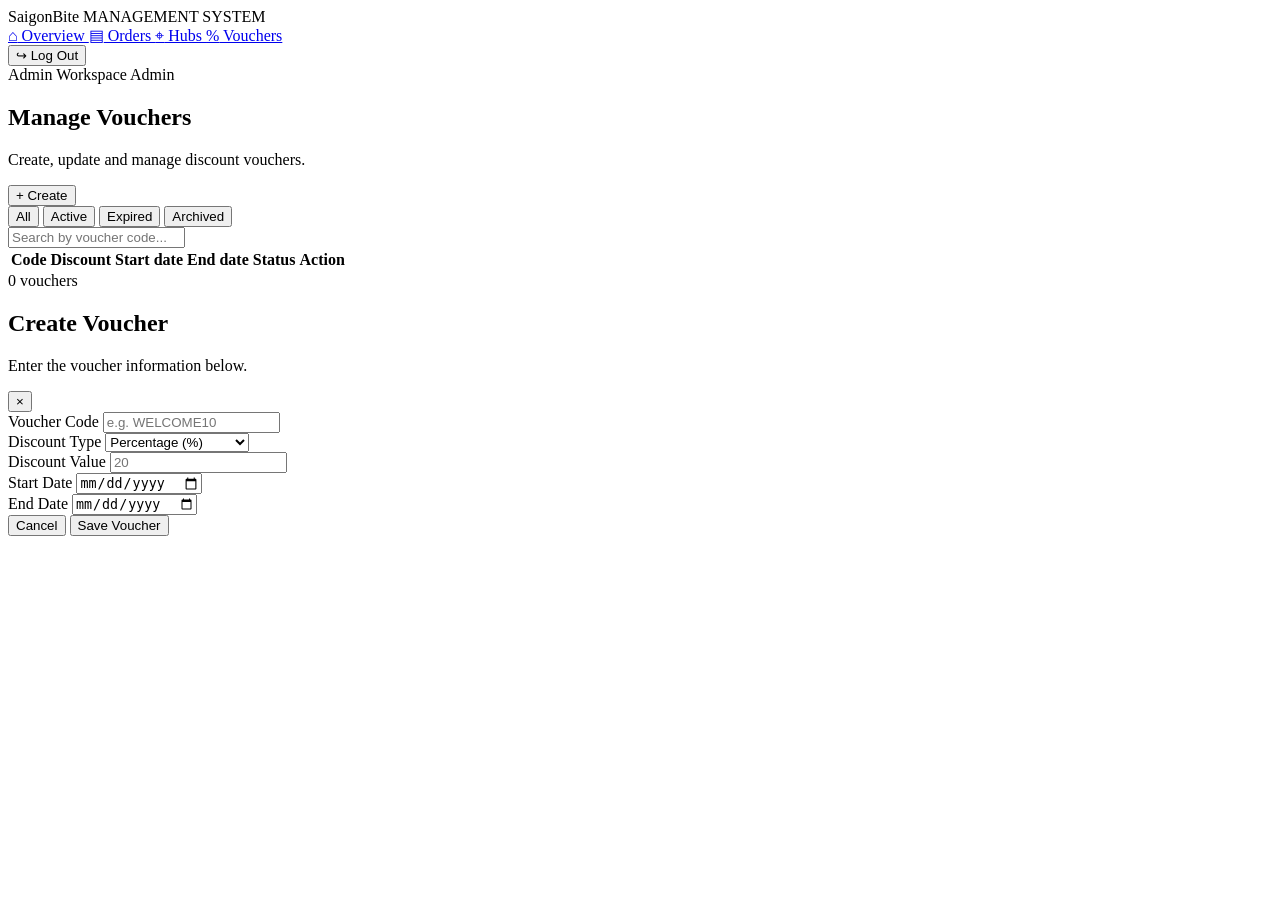
==== frontend/admin/index.html @ 9a9f92aa "add UI admin + manager" ====
<!DOCTYPE html>
<html lang="en">

<head>
    <meta charset="UTF-8">
    <meta name="viewport" content="width=device-width, initial-scale=1.0">
    <title>SaigonBite | Admin</title>

    <link rel="preconnect" href="https://fonts.googleapis.com">
    <link rel="preconnect" href="https://fonts.gstatic.com" crossorigin>
    <link href="https://fonts.googleapis.com/css2?family=Inter:wght@400;500;600;700&family=Patrick+Hand&display=swap"
        rel="stylesheet">

    <link rel="stylesheet" href="/admin/style.css">
</head>

<body>
    <div class="admin-layout">

        <!-- Sidebar -->
        <aside class="sidebar">
            <div class="brand">
                <span class="brand-name">SaigonBite</span>
                <span class="brand-subtitle">MANAGEMENT SYSTEM</span>
            </div>

            <div class="sidebar-divider"></div>

            <nav class="navigation">
                <a href="#" class="nav-item">
                    <span class="nav-icon">⌂</span>
                    Overview
                </a>

                <a href="#" class="nav-item">
                    <span class="nav-icon">▤</span>
                    Orders
                </a>

                <a href="#" class="nav-item">
                    <span class="nav-icon">⌖</span>
                    Hubs
                </a>

                <a href="#" class="nav-item active" data-page="vouchers">
                    <span class="nav-icon">%</span>
                    Vouchers
                </a>
            </nav>

            <button class="logout-button" id="logoutButton">
                ↪ Log Out
            </button>
        </aside>

        <!-- Main area -->
        <main class="main-area">

            <header class="topbar">
                <span class="topbar-title">Admin Workspace</span>
                <span class="admin-label">Admin</span>
            </header>

            <!-- UC05: Manage Vouchers -->
            <section class="page-section" id="vouchersPage">

                <div class="page-heading">
                    <div>
                        <h1>Manage Vouchers</h1>
                        <p>Create, update and manage discount vouchers.</p>
                    </div>

                    <button class="primary-button" id="createVoucherButton">
                        + Create
                    </button>
                </div>

                <!-- Voucher filters -->
                <div class="voucher-toolbar">
                    <div class="filter-tabs" id="voucherFilters">
                        <button class="filter-tab active" data-filter="ALL">All</button>
                        <button class="filter-tab" data-filter="ACTIVE">Active</button>
                        <button class="filter-tab" data-filter="EXPIRED">Expired</button>
                        <button class="filter-tab" data-filter="ARCHIVED">Archived</button>
                    </div>

                    <input type="search" id="voucherSearch" class="search-input"
                        placeholder="Search by voucher code...">
                </div>

                <!-- Voucher table -->
                <div class="table-card">
                    <div class="table-responsive">
                        <table class="data-table">
                            <thead>
                                <tr>
                                    <th>Code</th>
                                    <th>Discount</th>
                                    <th>Start date</th>
                                    <th>End date</th>
                                    <th>Status</th>
                                    <th>Action</th>
                                </tr>
                            </thead>

                            <tbody id="voucherTableBody">
                                <!-- Rendered by app.js -->
                            </tbody>
                        </table>
                    </div>

                    <div class="table-footer">
                        <span id="voucherCount">0 vouchers</span>
                    </div>
                </div>
            </section>
        </main>
    </div>

    <!-- Create / Edit Voucher Modal -->
    <div class="modal-overlay hidden" id="voucherModal">
        <div class="modal-card">
            <div class="modal-header">
                <div>
                    <h2 id="modalTitle">Create Voucher</h2>
                    <p>Enter the voucher information below.</p>
                </div>

                <button class="modal-close" id="closeVoucherModal" aria-label="Close">
                    &times;
                </button>
            </div>

            <form id="voucherForm">
                <input type="hidden" id="voucherId">

                <div class="form-field">
                    <label for="voucherCode">Voucher Code</label>
                    <input type="text" id="voucherCode" placeholder="e.g. WELCOME10" required>
                </div>

                <div class="form-row">
                    <div class="form-field">
                        <label for="discountType">Discount Type</label>
                        <select id="discountType" required>
                            <option value="PERCENT">Percentage (%)</option>
                            <option value="FIXED">Fixed amount (VND)</option>
                        </select>
                    </div>

                    <div class="form-field">
                        <label for="discountValue">Discount Value</label>
                        <input type="number" id="discountValue" min="1" placeholder="20" required>
                    </div>
                </div>

                <div class="form-row">
                    <div class="form-field">
                        <label for="voucherStartDate">Start Date</label>
                        <input type="date" id="voucherStartDate" required>
                    </div>

                    <div class="form-field">
                        <label for="voucherEndDate">End Date</label>
                        <input type="date" id="voucherEndDate" required>
                    </div>
                </div>

                <div class="modal-actions">
                    <button type="button" class="secondary-button" id="cancelVoucherButton">
                        Cancel
                    </button>

                    <button type="submit" class="primary-button" id="saveVoucherButton">
                        Save Voucher
                    </button>
                </div>
            </form>
        </div>
    </div>

    <script src="/admin/app.js"></script>
</body>

</html>
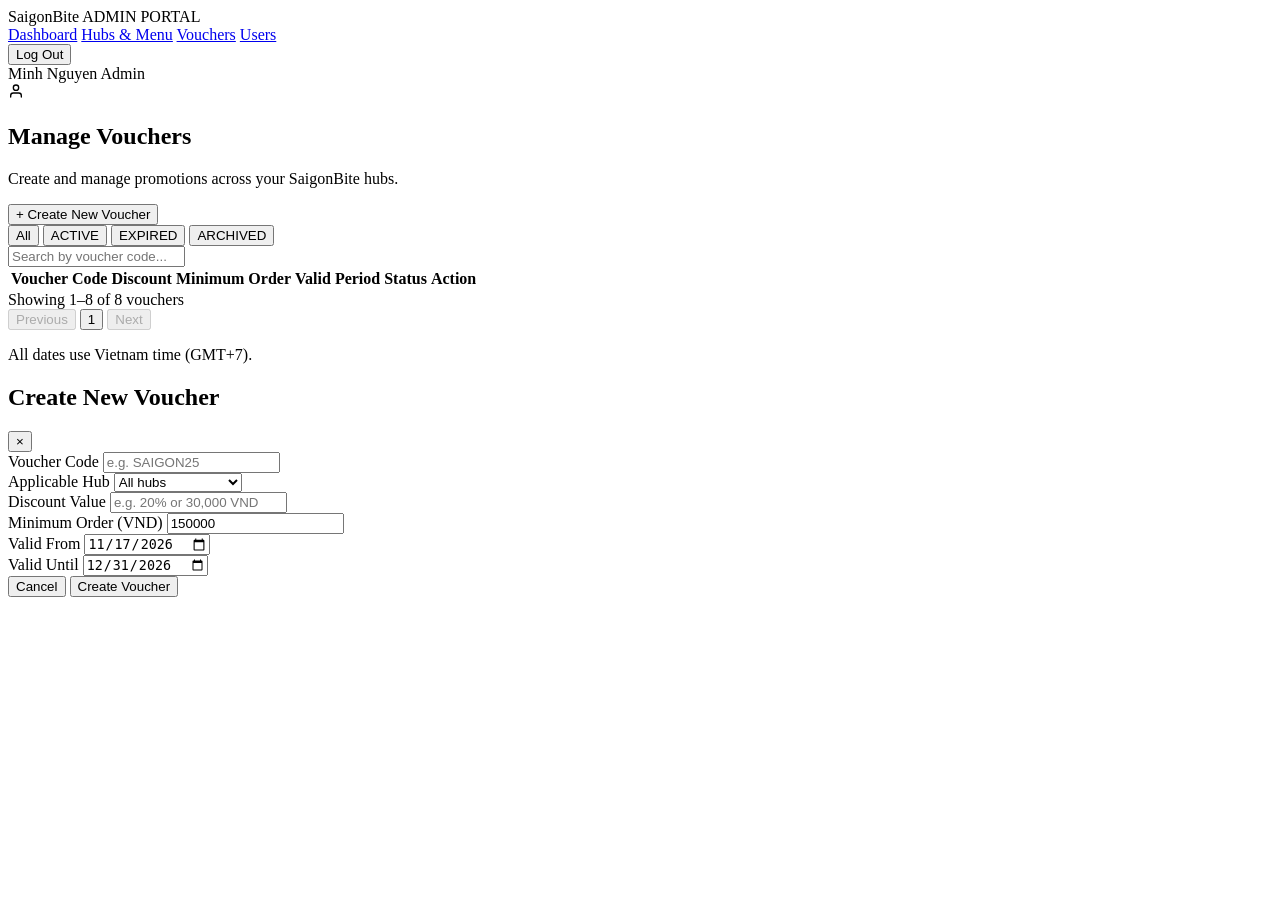
==== commit 551ef2bf: "upd UI aadmin + manager" ====
--- a/frontend/admin/index.html
+++ b/frontend/admin/index.html
@@ -4,176 +4,148 @@
 <head>
     <meta charset="UTF-8">
     <meta name="viewport" content="width=device-width, initial-scale=1.0">
-    <title>SaigonBite | Admin</title>
-
+    <title>SaigonBite | Manage Vouchers</title>
     <link rel="preconnect" href="https://fonts.googleapis.com">
     <link rel="preconnect" href="https://fonts.gstatic.com" crossorigin>
-    <link href="https://fonts.googleapis.com/css2?family=Inter:wght@400;500;600;700&family=Patrick+Hand&display=swap"
-        rel="stylesheet">
-
+    <link href="https://fonts.googleapis.com/css2?family=Inter:wght@400;500;600;700&display=swap" rel="stylesheet">
     <link rel="stylesheet" href="/admin/style.css">
 </head>
 
 <body>
-    <div class="admin-layout">
-
-        <!-- Sidebar -->
+    <div class="portal-layout">
         <aside class="sidebar">
-            <div class="brand">
-                <span class="brand-name">SaigonBite</span>
-                <span class="brand-subtitle">MANAGEMENT SYSTEM</span>
+            <div class="brand-header">
+                <span class="brand-title">SaigonBite</span>
+                <span class="portal-label">ADMIN PORTAL</span>
             </div>
 
-            <div class="sidebar-divider"></div>
-
             <nav class="navigation">
-                <a href="#" class="nav-item">
-                    <span class="nav-icon">⌂</span>
-                    Overview
-                </a>
-
-                <a href="#" class="nav-item">
-                    <span class="nav-icon">▤</span>
-                    Orders
-                </a>
-
-                <a href="#" class="nav-item">
-                    <span class="nav-icon">⌖</span>
-                    Hubs
-                </a>
-
-                <a href="#" class="nav-item active" data-page="vouchers">
-                    <span class="nav-icon">%</span>
-                    Vouchers
-                </a>
+                <a href="#dashboard" class="nav-item" data-nav="dashboard">Dashboard</a>
+                <a href="#hubs-menu" class="nav-item" data-nav="hubs-menu">Hubs &amp; Menu</a>
+                <a href="#vouchers" class="nav-item active" data-nav="vouchers">Vouchers</a>
+                <a href="#users" class="nav-item" data-nav="users">Users</a>
             </nav>
 
-            <button class="logout-button" id="logoutButton">
-                ↪ Log Out
-            </button>
+            <div class="sidebar-footer">
+                <button class="logout-button" id="logoutButton" type="button">Log Out</button>
+            </div>
         </aside>
 
-        <!-- Main area -->
         <main class="main-area">
-
-            <header class="topbar">
-                <span class="topbar-title">Admin Workspace</span>
-                <span class="admin-label">Admin</span>
+            <header class="user-header">
+                <div class="user-info">
+                    <span class="user-name">Minh Nguyen</span>
+                    <span class="user-role">Admin</span>
+                </div>
+                <div class="user-avatar" aria-hidden="true">
+                    <svg width="16" height="16" viewBox="0 0 24 24" fill="none" stroke="currentColor" stroke-width="2"
+                        stroke-linecap="round" stroke-linejoin="round">
+                        <path d="M20 21v-2a4 4 0 0 0-4-4H8a4 4 0 0 0-4 4v2"></path>
+                        <circle cx="12" cy="7" r="4"></circle>
+                    </svg>
+                </div>
             </header>
 
-            <!-- UC05: Manage Vouchers -->
             <section class="page-section" id="vouchersPage">
-
-                <div class="page-heading">
+                <div class="page-heading-row">
                     <div>
                         <h1>Manage Vouchers</h1>
-                        <p>Create, update and manage discount vouchers.</p>
+                        <p>Create and manage promotions across your SaigonBite hubs.</p>
                     </div>
-
-                    <button class="primary-button" id="createVoucherButton">
-                        + Create
-                    </button>
+                    <button class="primary-button" id="openCreateModalButton" type="button">+ Create New
+                        Voucher</button>
                 </div>
 
-                <!-- Voucher filters -->
-                <div class="voucher-toolbar">
-                    <div class="filter-tabs" id="voucherFilters">
-                        <button class="filter-tab active" data-filter="ALL">All</button>
-                        <button class="filter-tab" data-filter="ACTIVE">Active</button>
-                        <button class="filter-tab" data-filter="EXPIRED">Expired</button>
-                        <button class="filter-tab" data-filter="ARCHIVED">Archived</button>
+                <div class="filter-toolbar">
+                    <div class="status-tabs" id="statusTabs">
+                        <button type="button" class="tab-pill active" data-status="ALL">All</button>
+                        <button type="button" class="tab-pill" data-status="ACTIVE">ACTIVE</button>
+                        <button type="button" class="tab-pill" data-status="EXPIRED">EXPIRED</button>
+                        <button type="button" class="tab-pill" data-status="ARCHIVED">ARCHIVED</button>
                     </div>
-
-                    <input type="search" id="voucherSearch" class="search-input"
-                        placeholder="Search by voucher code...">
+                    <div class="search-box">
+                        <input type="text" id="voucherSearchInput" placeholder="Search by voucher code...">
+                    </div>
                 </div>
 
-                <!-- Voucher table -->
                 <div class="table-card">
                     <div class="table-responsive">
                         <table class="data-table">
                             <thead>
                                 <tr>
-                                    <th>Code</th>
+                                    <th>Voucher Code</th>
                                     <th>Discount</th>
-                                    <th>Start date</th>
-                                    <th>End date</th>
+                                    <th>Minimum Order</th>
+                                    <th>Valid Period</th>
                                     <th>Status</th>
                                     <th>Action</th>
                                 </tr>
                             </thead>
-
-                            <tbody id="voucherTableBody">
-                                <!-- Rendered by app.js -->
-                            </tbody>
+                            <tbody id="voucherTableBody"></tbody>
                         </table>
                     </div>
 
                     <div class="table-footer">
-                        <span id="voucherCount">0 vouchers</span>
+                        <span class="pagination-summary" id="voucherCountSummary">Showing 1–8 of 8 vouchers</span>
+                        <div class="pagination-controls" id="paginationControls">
+                            <button type="button" class="page-btn" id="prevPageBtn" disabled>Previous</button>
+                            <button type="button" class="page-btn active" id="pageNumberBtn">1</button>
+                            <button type="button" class="page-btn" id="nextPageBtn" disabled>Next</button>
+                        </div>
                     </div>
                 </div>
+
+                <p class="timezone-note">All dates use Vietnam time (GMT+7).</p>
             </section>
         </main>
     </div>
 
-    <!-- Create / Edit Voucher Modal -->
-    <div class="modal-overlay hidden" id="voucherModal">
-        <div class="modal-card">
+    <!-- Modal Create New Voucher -->
+    <div class="modal-backdrop hidden" id="createVoucherModal">
+        <div class="modal-card" role="dialog" aria-modal="true" aria-labelledby="modalTitle">
             <div class="modal-header">
-                <div>
-                    <h2 id="modalTitle">Create Voucher</h2>
-                    <p>Enter the voucher information below.</p>
-                </div>
-
-                <button class="modal-close" id="closeVoucherModal" aria-label="Close">
-                    &times;
-                </button>
+                <h2 id="modalTitle">Create New Voucher</h2>
+                <button type="button" class="modal-close" id="closeModalButton" aria-label="Close">×</button>
             </div>
-
-            <form id="voucherForm">
-                <input type="hidden" id="voucherId">
-
-                <div class="form-field">
-                    <label for="voucherCode">Voucher Code</label>
-                    <input type="text" id="voucherCode" placeholder="e.g. WELCOME10" required>
-                </div>
-
-                <div class="form-row">
+            <form id="createVoucherForm" class="modal-form">
+                <div class="form-grid-2">
                     <div class="form-field">
-                        <label for="discountType">Discount Type</label>
-                        <select id="discountType" required>
-                            <option value="PERCENT">Percentage (%)</option>
-                            <option value="FIXED">Fixed amount (VND)</option>
+                        <label for="newCode">Voucher Code</label>
+                        <input type="text" id="newCode" placeholder="e.g. SAIGON25" required>
+                    </div>
+                    <div class="form-field">
+                        <label for="newHub">Applicable Hub</label>
+                        <select id="newHub">
+                            <option value="All hubs">All hubs</option>
+                            <option value="Bite Hub D1">Bite Hub D1</option>
+                            <option value="Bite Hub D7">Bite Hub D7</option>
+                            <option value="Bite Hub Thu Duc">Bite Hub Thu Duc</option>
                         </select>
                     </div>
-
+                </div>
+                <div class="form-grid-2">
                     <div class="form-field">
-                        <label for="discountValue">Discount Value</label>
-                        <input type="number" id="discountValue" min="1" placeholder="20" required>
+                        <label for="newDiscount">Discount Value</label>
+                        <input type="text" id="newDiscount" placeholder="e.g. 20% or 30,000 VND" required>
+                    </div>
+                    <div class="form-field">
+                        <label for="newMinOrder">Minimum Order (VND)</label>
+                        <input type="number" id="newMinOrder" value="150000" min="0" step="10000" required>
                     </div>
                 </div>
-
-                <div class="form-row">
+                <div class="form-grid-2">
                     <div class="form-field">
-                        <label for="voucherStartDate">Start Date</label>
-                        <input type="date" id="voucherStartDate" required>
+                        <label for="newStartDate">Valid From</label>
+                        <input type="date" id="newStartDate" value="2026-11-17" required>
                     </div>
-
                     <div class="form-field">
-                        <label for="voucherEndDate">End Date</label>
-                        <input type="date" id="voucherEndDate" required>
+                        <label for="newEndDate">Valid Until</label>
+                        <input type="date" id="newEndDate" value="2026-12-31" required>
                     </div>
                 </div>
-
                 <div class="modal-actions">
-                    <button type="button" class="secondary-button" id="cancelVoucherButton">
-                        Cancel
-                    </button>
-
-                    <button type="submit" class="primary-button" id="saveVoucherButton">
-                        Save Voucher
-                    </button>
+                    <button type="button" class="secondary-button" id="cancelModalButton">Cancel</button>
+                    <button type="submit" class="primary-button">Create Voucher</button>
                 </div>
             </form>
         </div>
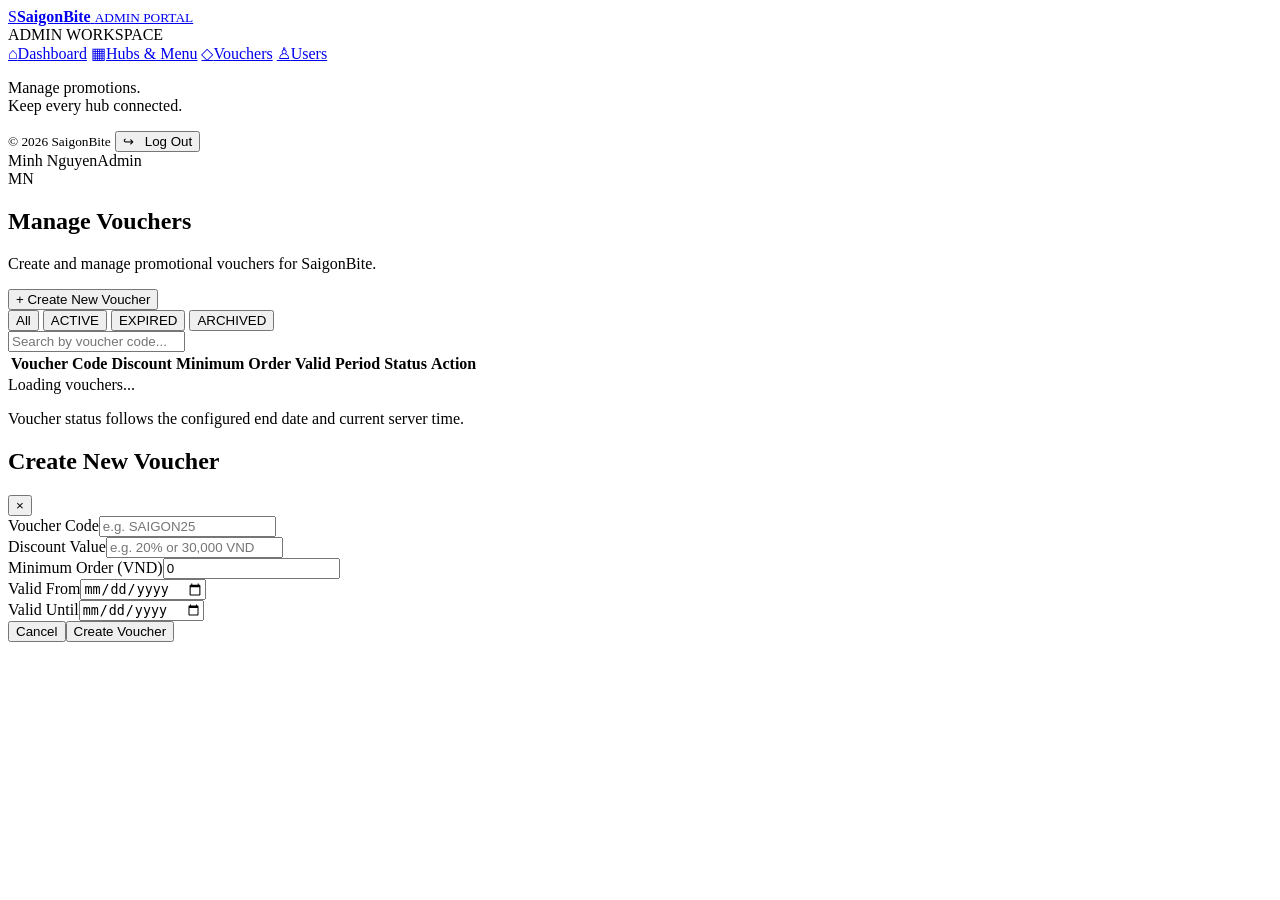
==== commit 8c5264b9: "frontend" ====
--- a/frontend/admin/index.html
+++ b/frontend/admin/index.html
@@ -1,157 +1,69 @@
 <!DOCTYPE html>
 <html lang="en">
+<head>
+  <meta charset="UTF-8"><meta name="viewport" content="width=device-width, initial-scale=1.0">
+  <meta name="theme-color" content="#173d32">
+  <title>SaigonBite | Manage Vouchers</title>
+  <link rel="preconnect" href="https://fonts.googleapis.com">
+  <link rel="preconnect" href="https://fonts.gstatic.com" crossorigin>
+  <link href="https://fonts.googleapis.com/css2?family=Inter:wght@400;500;600;700&display=swap" rel="stylesheet">
+  <link rel="stylesheet" href="/admin/style.css">
+</head>
+<body>
+  <div class="portal-layout">
+    <aside class="sidebar">
+      <a class="brand" href="#vouchers" aria-label="SaigonBite Admin">
+        <span class="brand-mark">S</span><strong>Saigon<span class="brand-light">Bite</span></strong>
+        <small>ADMIN PORTAL</small>
+      </a>
+      <div class="nav-caption">ADMIN WORKSPACE</div>
+      <nav class="side-nav">
+        <a href="#dashboard" class="nav-item" data-nav="dashboard"><span class="nav-icon">⌂</span><span>Dashboard</span></a>
+        <a href="#hubs-menu" class="nav-item" data-nav="hubs-menu"><span class="nav-icon">▦</span><span>Hubs &amp; Menu</span></a>
+        <a href="#vouchers" class="nav-item active" data-nav="vouchers"><span class="nav-icon">◇</span><span>Vouchers</span></a>
+        <a href="#users" class="nav-item" data-nav="users"><span class="nav-icon">♙</span><span>Users</span></a>
+      </nav>
+      <div class="sidebar-footer"><p>Manage promotions.<br>Keep every hub connected.</p><small>© 2026 SaigonBite</small>
+        <button class="logout-button" id="logoutButton" type="button">↪ &nbsp; Log Out</button>
+      </div>
+    </aside>
+    <main class="main-area">
+      <header class="user-header"><div class="user-info"><span class="user-name">Minh Nguyen</span><span class="user-role">Admin</span></div><div class="user-avatar" aria-hidden="true">MN</div></header>
+      <section class="page-section" id="vouchersPage">
+        <div class="page-heading-row"><div><h1>Manage Vouchers</h1><p>Create and manage promotional vouchers for SaigonBite.</p></div>
+          <button class="primary-button" id="openCreateModalButton" type="button">+ Create New Voucher</button></div>
+        <div class="filter-toolbar"><div class="status-tabs" id="statusTabs">
+          <button type="button" class="tab-pill active" data-status="ALL">All</button>
+          <button type="button" class="tab-pill" data-status="ACTIVE">ACTIVE</button>
+          <button type="button" class="tab-pill" data-status="EXPIRED">EXPIRED</button>
+          <button type="button" class="tab-pill" data-status="ARCHIVED">ARCHIVED</button>
+        </div><div class="search-box"><input type="search" id="voucherSearchInput" placeholder="Search by voucher code..."></div></div>
+        <div class="table-card"><div class="table-responsive"><table class="data-table">
+          <thead><tr><th>Voucher Code</th><th>Discount</th><th>Minimum Order</th><th>Valid Period</th><th>Status</th><th>Action</th></tr></thead>
+          <tbody id="voucherTableBody"></tbody>
+        </table></div><div class="table-footer"><span id="voucherCountSummary">Loading vouchers...</span></div></div>
+        <p class="timezone-note">Voucher status follows the configured end date and current server time.</p>
+      </section>
+    </main>
+  </div>
 
-<head>
-    <meta charset="UTF-8">
-    <meta name="viewport" content="width=device-width, initial-scale=1.0">
-    <title>SaigonBite | Manage Vouchers</title>
-    <link rel="preconnect" href="https://fonts.googleapis.com">
-    <link rel="preconnect" href="https://fonts.gstatic.com" crossorigin>
-    <link href="https://fonts.googleapis.com/css2?family=Inter:wght@400;500;600;700&display=swap" rel="stylesheet">
-    <link rel="stylesheet" href="/admin/style.css">
-</head>
-
-<body>
-    <div class="portal-layout">
-        <aside class="sidebar">
-            <div class="brand-header">
-                <span class="brand-title">SaigonBite</span>
-                <span class="portal-label">ADMIN PORTAL</span>
-            </div>
-
-            <nav class="navigation">
-                <a href="#dashboard" class="nav-item" data-nav="dashboard">Dashboard</a>
-                <a href="#hubs-menu" class="nav-item" data-nav="hubs-menu">Hubs &amp; Menu</a>
-                <a href="#vouchers" class="nav-item active" data-nav="vouchers">Vouchers</a>
-                <a href="#users" class="nav-item" data-nav="users">Users</a>
-            </nav>
-
-            <div class="sidebar-footer">
-                <button class="logout-button" id="logoutButton" type="button">Log Out</button>
-            </div>
-        </aside>
-
-        <main class="main-area">
-            <header class="user-header">
-                <div class="user-info">
-                    <span class="user-name">Minh Nguyen</span>
-                    <span class="user-role">Admin</span>
-                </div>
-                <div class="user-avatar" aria-hidden="true">
-                    <svg width="16" height="16" viewBox="0 0 24 24" fill="none" stroke="currentColor" stroke-width="2"
-                        stroke-linecap="round" stroke-linejoin="round">
-                        <path d="M20 21v-2a4 4 0 0 0-4-4H8a4 4 0 0 0-4 4v2"></path>
-                        <circle cx="12" cy="7" r="4"></circle>
-                    </svg>
-                </div>
-            </header>
-
-            <section class="page-section" id="vouchersPage">
-                <div class="page-heading-row">
-                    <div>
-                        <h1>Manage Vouchers</h1>
-                        <p>Create and manage promotions across your SaigonBite hubs.</p>
-                    </div>
-                    <button class="primary-button" id="openCreateModalButton" type="button">+ Create New
-                        Voucher</button>
-                </div>
-
-                <div class="filter-toolbar">
-                    <div class="status-tabs" id="statusTabs">
-                        <button type="button" class="tab-pill active" data-status="ALL">All</button>
-                        <button type="button" class="tab-pill" data-status="ACTIVE">ACTIVE</button>
-                        <button type="button" class="tab-pill" data-status="EXPIRED">EXPIRED</button>
-                        <button type="button" class="tab-pill" data-status="ARCHIVED">ARCHIVED</button>
-                    </div>
-                    <div class="search-box">
-                        <input type="text" id="voucherSearchInput" placeholder="Search by voucher code...">
-                    </div>
-                </div>
-
-                <div class="table-card">
-                    <div class="table-responsive">
-                        <table class="data-table">
-                            <thead>
-                                <tr>
-                                    <th>Voucher Code</th>
-                                    <th>Discount</th>
-                                    <th>Minimum Order</th>
-                                    <th>Valid Period</th>
-                                    <th>Status</th>
-                                    <th>Action</th>
-                                </tr>
-                            </thead>
-                            <tbody id="voucherTableBody"></tbody>
-                        </table>
-                    </div>
-
-                    <div class="table-footer">
-                        <span class="pagination-summary" id="voucherCountSummary">Showing 1–8 of 8 vouchers</span>
-                        <div class="pagination-controls" id="paginationControls">
-                            <button type="button" class="page-btn" id="prevPageBtn" disabled>Previous</button>
-                            <button type="button" class="page-btn active" id="pageNumberBtn">1</button>
-                            <button type="button" class="page-btn" id="nextPageBtn" disabled>Next</button>
-                        </div>
-                    </div>
-                </div>
-
-                <p class="timezone-note">All dates use Vietnam time (GMT+7).</p>
-            </section>
-        </main>
+  <div class="modal-backdrop hidden" id="createVoucherModal">
+    <div class="modal-card" role="dialog" aria-modal="true" aria-labelledby="modalTitle">
+      <div class="modal-header"><h2 id="modalTitle">Create New Voucher</h2><button type="button" class="modal-close" id="closeModalButton" aria-label="Close">×</button></div>
+      <form id="createVoucherForm" class="modal-form">
+        <input type="hidden" id="editingVoucherId">
+        <div class="form-grid-2">
+          <div class="form-field"><label for="newCode">Voucher Code</label><input type="text" id="newCode" maxlength="32" required placeholder="e.g. SAIGON25"></div>
+          <div class="form-field"><label for="newDiscount">Discount Value</label><input type="text" id="newDiscount" required placeholder="e.g. 20% or 30,000 VND"></div>
+        </div>
+        <div class="form-grid-2">
+          <div class="form-field"><label for="newMinOrder">Minimum Order (VND)</label><input type="number" id="newMinOrder" min="0" step="1000" value="0" required></div>
+          <div class="form-field"><label for="newStartDate">Valid From</label><input type="date" id="newStartDate" required></div>
+        </div>
+        <div class="form-grid-2"><div class="form-field"><label for="newEndDate">Valid Until</label><input type="date" id="newEndDate" required></div></div>
+        <div class="modal-actions"><button type="button" class="secondary-button" id="cancelModalButton">Cancel</button><button type="submit" class="primary-button" id="saveVoucherButton">Create Voucher</button></div>
+      </form>
     </div>
-
-    <!-- Modal Create New Voucher -->
-    <div class="modal-backdrop hidden" id="createVoucherModal">
-        <div class="modal-card" role="dialog" aria-modal="true" aria-labelledby="modalTitle">
-            <div class="modal-header">
-                <h2 id="modalTitle">Create New Voucher</h2>
-                <button type="button" class="modal-close" id="closeModalButton" aria-label="Close">×</button>
-            </div>
-            <form id="createVoucherForm" class="modal-form">
-                <div class="form-grid-2">
-                    <div class="form-field">
-                        <label for="newCode">Voucher Code</label>
-                        <input type="text" id="newCode" placeholder="e.g. SAIGON25" required>
-                    </div>
-                    <div class="form-field">
-                        <label for="newHub">Applicable Hub</label>
-                        <select id="newHub">
-                            <option value="All hubs">All hubs</option>
-                            <option value="Bite Hub D1">Bite Hub D1</option>
-                            <option value="Bite Hub D7">Bite Hub D7</option>
-                            <option value="Bite Hub Thu Duc">Bite Hub Thu Duc</option>
-                        </select>
-                    </div>
-                </div>
-                <div class="form-grid-2">
-                    <div class="form-field">
-                        <label for="newDiscount">Discount Value</label>
-                        <input type="text" id="newDiscount" placeholder="e.g. 20% or 30,000 VND" required>
-                    </div>
-                    <div class="form-field">
-                        <label for="newMinOrder">Minimum Order (VND)</label>
-                        <input type="number" id="newMinOrder" value="150000" min="0" step="10000" required>
-                    </div>
-                </div>
-                <div class="form-grid-2">
-                    <div class="form-field">
-                        <label for="newStartDate">Valid From</label>
-                        <input type="date" id="newStartDate" value="2026-11-17" required>
-                    </div>
-                    <div class="form-field">
-                        <label for="newEndDate">Valid Until</label>
-                        <input type="date" id="newEndDate" value="2026-12-31" required>
-                    </div>
-                </div>
-                <div class="modal-actions">
-                    <button type="button" class="secondary-button" id="cancelModalButton">Cancel</button>
-                    <button type="submit" class="primary-button">Create Voucher</button>
-                </div>
-            </form>
-        </div>
-    </div>
-
-    <script src="/admin/app.js"></script>
-</body>
-
-</html>+  </div>
+  <script src="/admin/app.js"></script>
+</body></html>
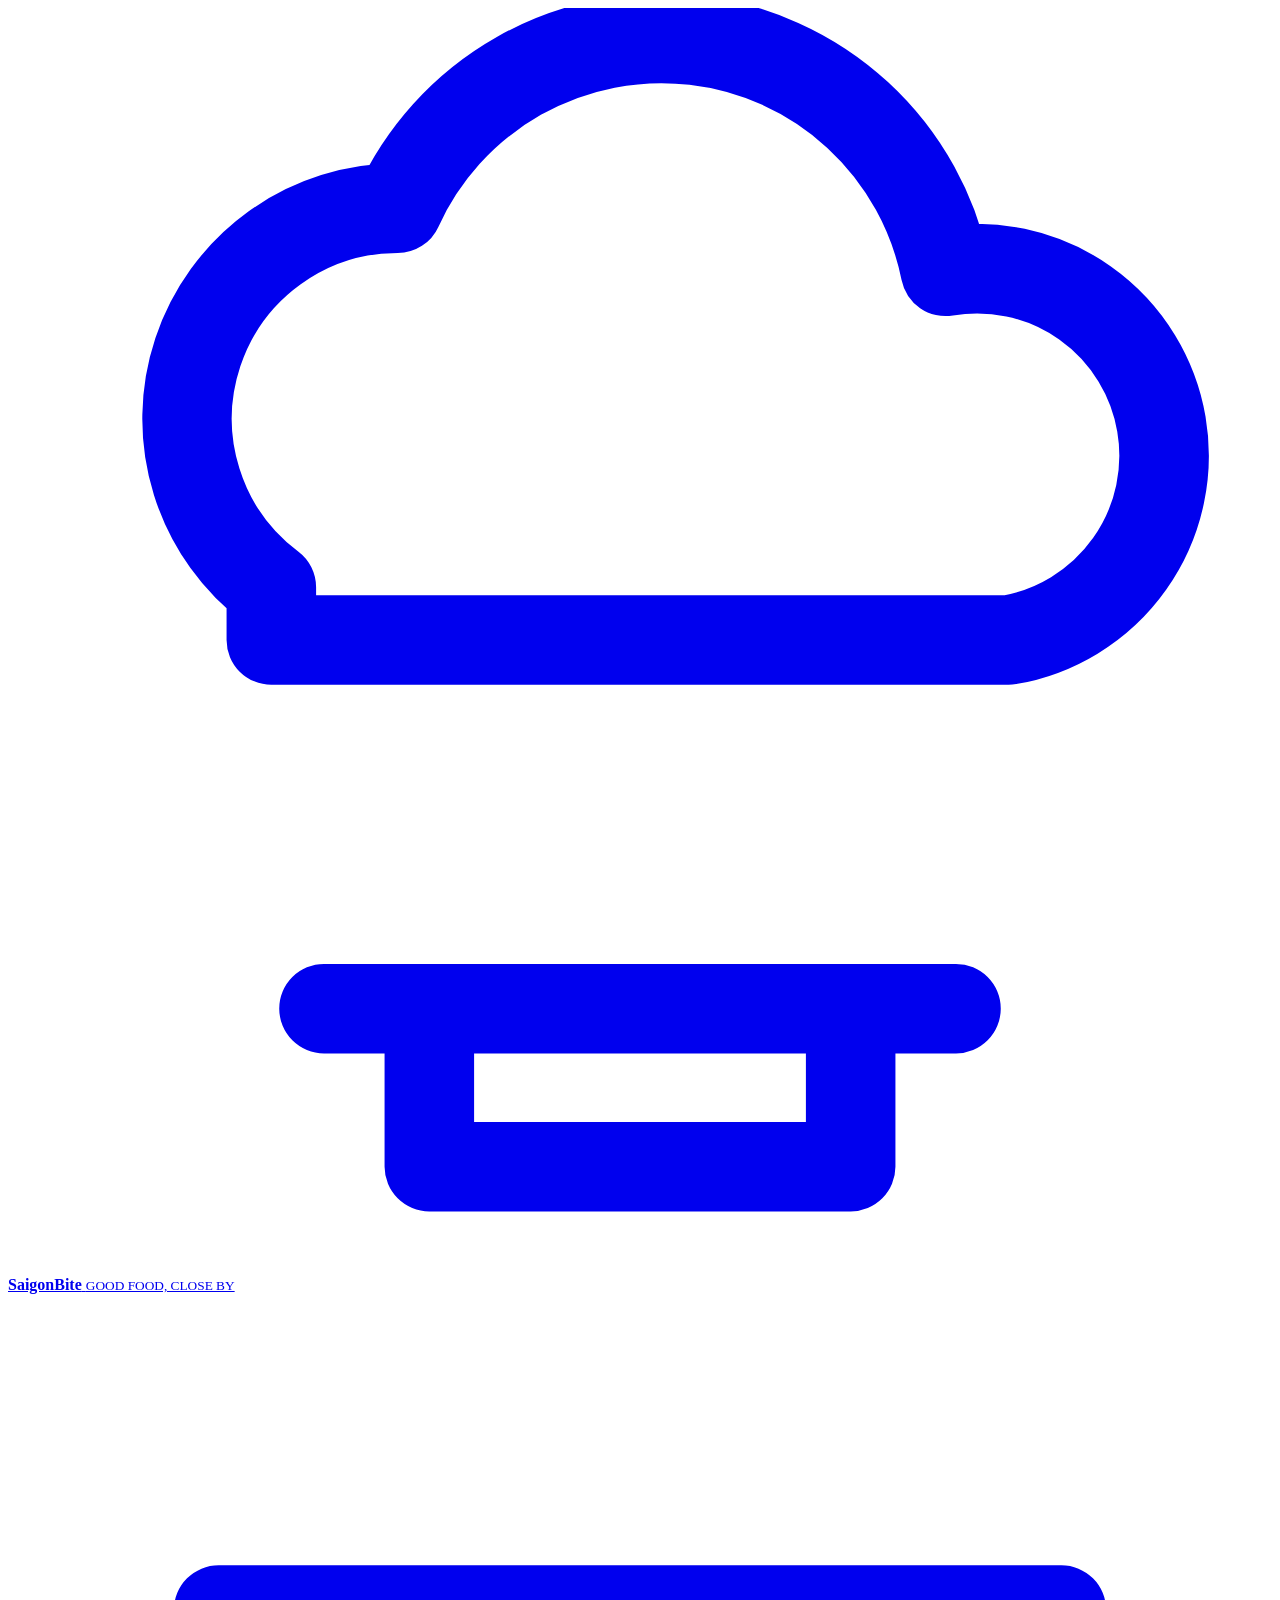
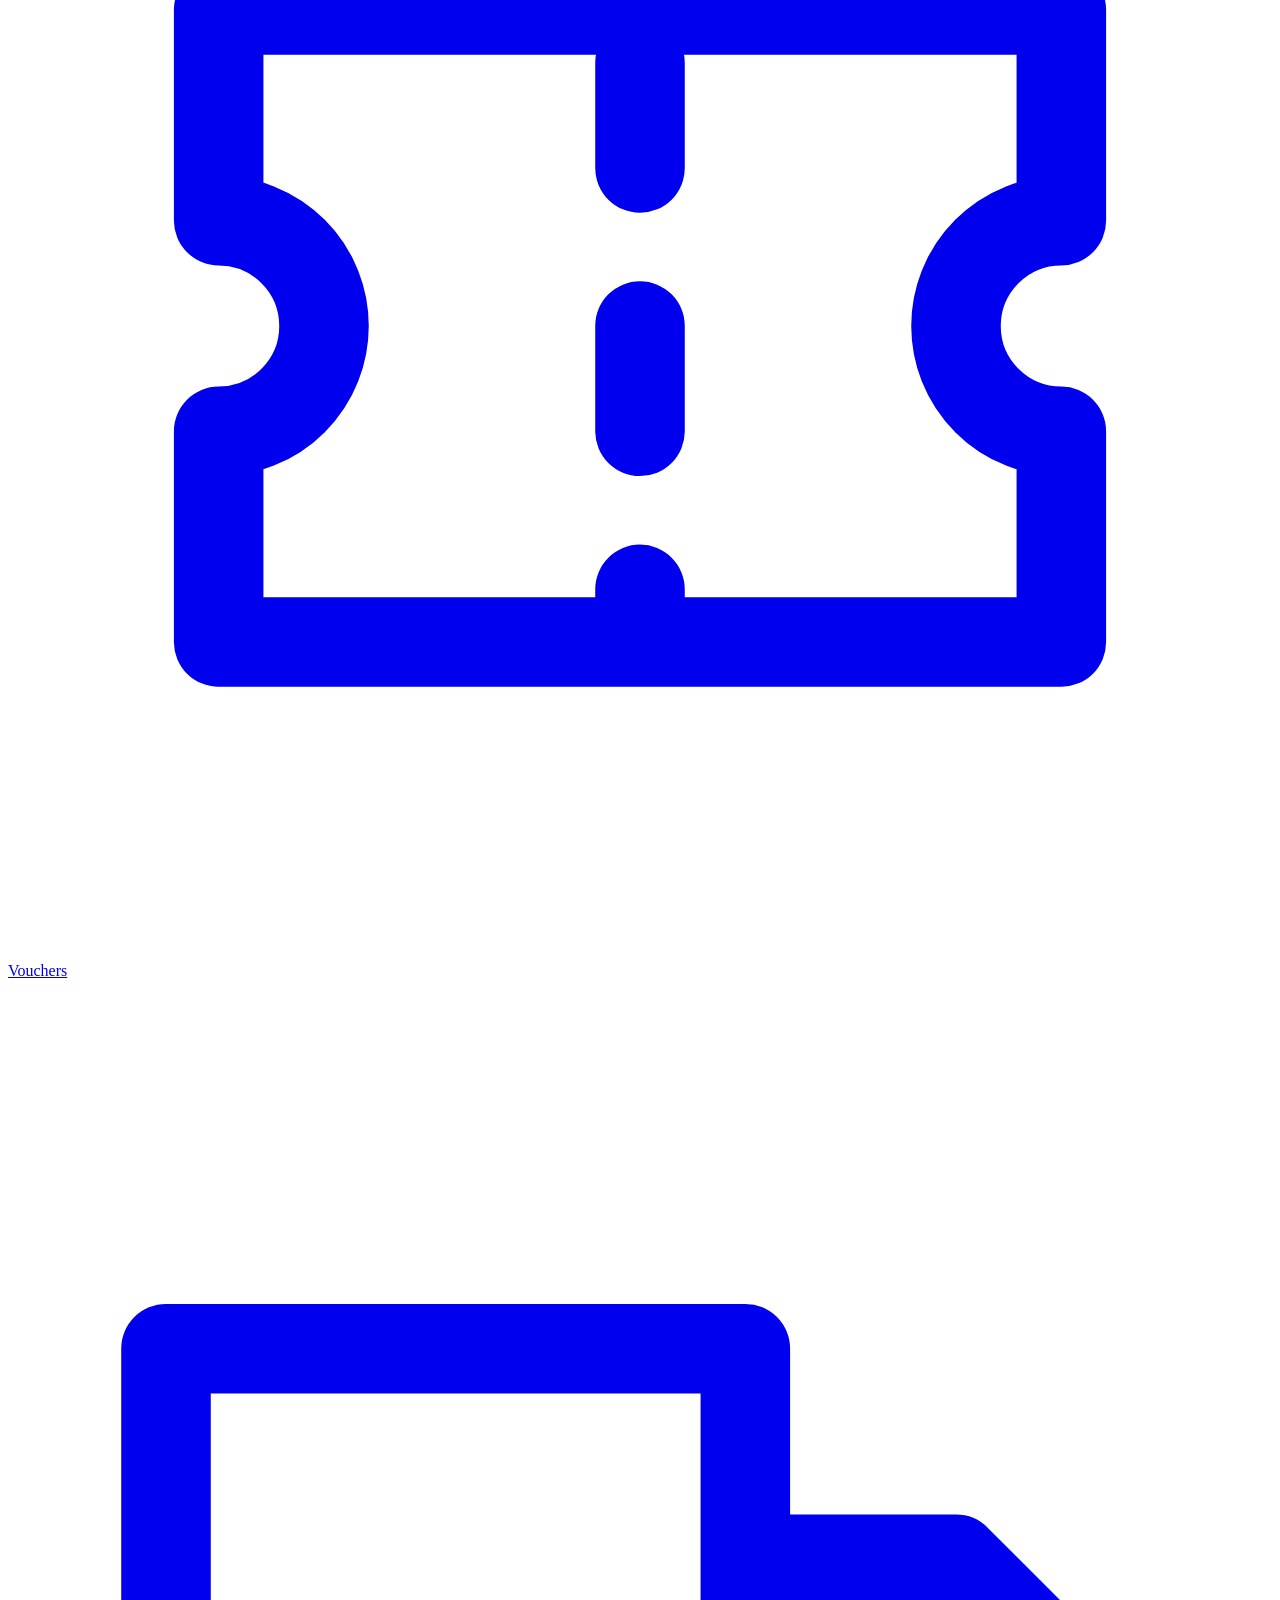
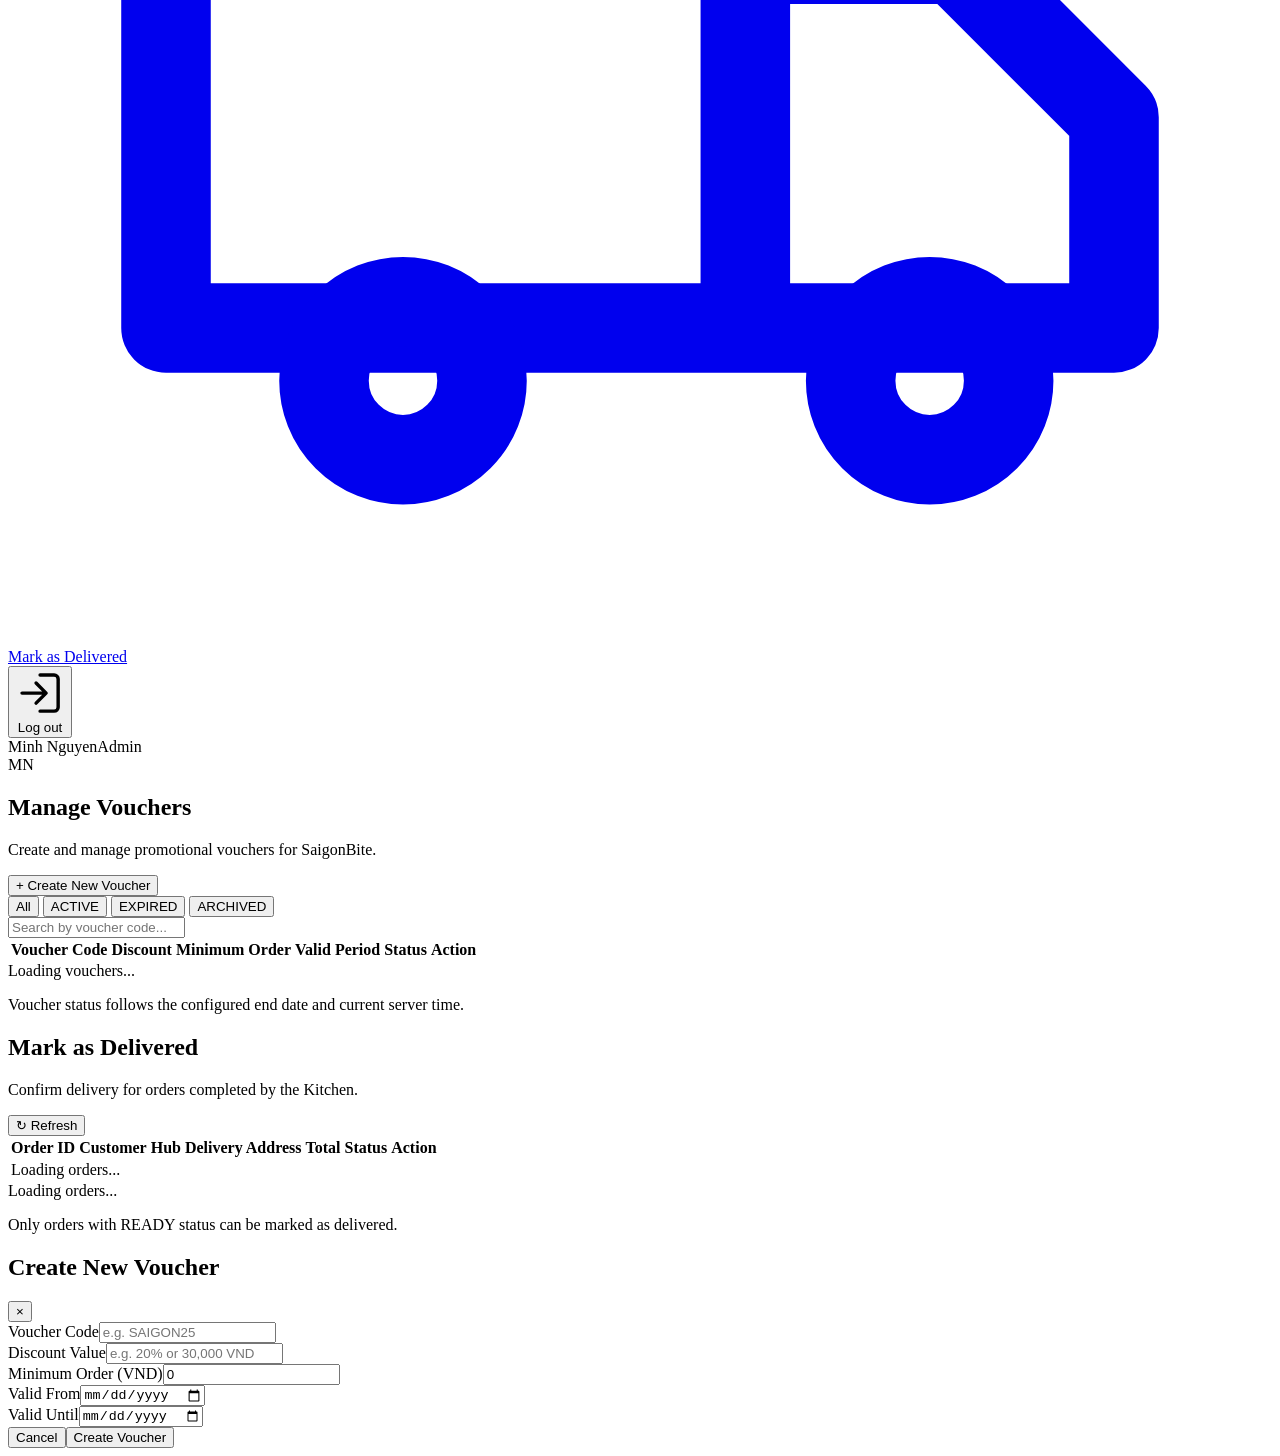
==== commit 2030f79f: "add API admin for marking as deliveried and upd delete sidebar" ====
--- a/frontend/admin/index.html
+++ b/frontend/admin/index.html
@@ -1,7 +1,9 @@
 <!DOCTYPE html>
 <html lang="en">
+
 <head>
-  <meta charset="UTF-8"><meta name="viewport" content="width=device-width, initial-scale=1.0">
+  <meta charset="UTF-8">
+  <meta name="viewport" content="width=device-width, initial-scale=1.0">
   <meta name="theme-color" content="#173d32">
   <title>SaigonBite | Manage Vouchers</title>
   <link rel="preconnect" href="https://fonts.googleapis.com">
@@ -9,61 +11,171 @@
   <link href="https://fonts.googleapis.com/css2?family=Inter:wght@400;500;600;700&display=swap" rel="stylesheet">
   <link rel="stylesheet" href="/admin/style.css">
 </head>
+
 <body>
   <div class="portal-layout">
+
     <aside class="sidebar">
       <a class="brand" href="#vouchers" aria-label="SaigonBite Admin">
-        <span class="brand-mark">S</span><strong>Saigon<span class="brand-light">Bite</span></strong>
-        <small>ADMIN PORTAL</small>
+        <span class="brand-mark">
+          <svg viewBox="0 0 24 24" fill="none" stroke="currentColor" stroke-width="1.7" stroke-linecap="round"
+            stroke-linejoin="round">
+            <path d="M6 19h12M8 19v3h8v-3M5 11a4 4 0 0 1 2.4-7.2A5.5 5.5 0 0 1 17.8 5 3.5 3.5 0 0 1 19 12H5z" />
+          </svg>
+        </span>
+        <strong>SaigonBite</strong>
+        <small>GOOD FOOD, CLOSE BY</small>
       </a>
-      <div class="nav-caption">ADMIN WORKSPACE</div>
-      <nav class="side-nav">
-        <a href="#dashboard" class="nav-item" data-nav="dashboard"><span class="nav-icon">⌂</span><span>Dashboard</span></a>
-        <a href="#hubs-menu" class="nav-item" data-nav="hubs-menu"><span class="nav-icon">▦</span><span>Hubs &amp; Menu</span></a>
-        <a href="#vouchers" class="nav-item active" data-nav="vouchers"><span class="nav-icon">◇</span><span>Vouchers</span></a>
-        <a href="#users" class="nav-item" data-nav="users"><span class="nav-icon">♙</span><span>Users</span></a>
+
+      <nav class="side-nav" aria-label="Admin navigation">
+        <a href="#vouchers" class="nav-item active" data-nav="vouchers">
+          <svg viewBox="0 0 24 24" fill="none" stroke="currentColor" stroke-width="1.7" stroke-linecap="round"
+            stroke-linejoin="round">
+            <path d="M4 6h16v4a2 2 0 0 0 0 4v4H4v-4a2 2 0 0 0 0-4zM12 7v2m0 3v2m0 3v1" />
+          </svg>
+          <span>Vouchers</span>
+        </a>
+
+        <a href="#deliveries" class="nav-item" data-nav="deliveries">
+          <svg viewBox="0 0 24 24" fill="none" stroke="currentColor" stroke-width="1.7" stroke-linecap="round"
+            stroke-linejoin="round">
+            <path d="M3 7h11v11H3zM14 11h4l3 3v4h-7z" />
+            <circle cx="7.5" cy="19" r="1.5" />
+            <circle cx="17.5" cy="19" r="1.5" />
+          </svg>
+          <span>Mark as Delivered</span>
+        </a>
       </nav>
-      <div class="sidebar-footer"><p>Manage promotions.<br>Keep every hub connected.</p><small>© 2026 SaigonBite</small>
-        <button class="logout-button" id="logoutButton" type="button">↪ &nbsp; Log Out</button>
+
+      <div class="sidebar-bottom">
+        <button class="side-nav-logout" id="logoutButton" type="button">
+          <svg viewBox="0 0 24 24" fill="none" stroke="currentColor" stroke-width="1.7" stroke-linecap="round"
+            stroke-linejoin="round">
+            <path d="M10 17l5-5-5-5m5 5H3m9-9h7a2 2 0 0 1 2 2v14a2 2 0 0 1-2 2h-7" />
+          </svg>
+          <span>Log out</span>
+        </button>
       </div>
     </aside>
+
     <main class="main-area">
-      <header class="user-header"><div class="user-info"><span class="user-name">Minh Nguyen</span><span class="user-role">Admin</span></div><div class="user-avatar" aria-hidden="true">MN</div></header>
+      <header class="user-header">
+        <div class="user-info"><span class="user-name">Minh Nguyen</span><span class="user-role">Admin</span></div>
+        <div class="user-avatar" aria-hidden="true">MN</div>
+      </header>
       <section class="page-section" id="vouchersPage">
-        <div class="page-heading-row"><div><h1>Manage Vouchers</h1><p>Create and manage promotional vouchers for SaigonBite.</p></div>
-          <button class="primary-button" id="openCreateModalButton" type="button">+ Create New Voucher</button></div>
-        <div class="filter-toolbar"><div class="status-tabs" id="statusTabs">
-          <button type="button" class="tab-pill active" data-status="ALL">All</button>
-          <button type="button" class="tab-pill" data-status="ACTIVE">ACTIVE</button>
-          <button type="button" class="tab-pill" data-status="EXPIRED">EXPIRED</button>
-          <button type="button" class="tab-pill" data-status="ARCHIVED">ARCHIVED</button>
-        </div><div class="search-box"><input type="search" id="voucherSearchInput" placeholder="Search by voucher code..."></div></div>
-        <div class="table-card"><div class="table-responsive"><table class="data-table">
-          <thead><tr><th>Voucher Code</th><th>Discount</th><th>Minimum Order</th><th>Valid Period</th><th>Status</th><th>Action</th></tr></thead>
-          <tbody id="voucherTableBody"></tbody>
-        </table></div><div class="table-footer"><span id="voucherCountSummary">Loading vouchers...</span></div></div>
+        <div class="page-heading-row">
+          <div>
+            <h1>Manage Vouchers</h1>
+            <p>Create and manage promotional vouchers for SaigonBite.</p>
+          </div>
+          <button class="primary-button" id="openCreateModalButton" type="button">+ Create New Voucher</button>
+        </div>
+        <div class="filter-toolbar">
+          <div class="status-tabs" id="statusTabs">
+            <button type="button" class="tab-pill active" data-status="ALL">All</button>
+            <button type="button" class="tab-pill" data-status="ACTIVE">ACTIVE</button>
+            <button type="button" class="tab-pill" data-status="EXPIRED">EXPIRED</button>
+            <button type="button" class="tab-pill" data-status="ARCHIVED">ARCHIVED</button>
+          </div>
+          <div class="search-box"><input type="search" id="voucherSearchInput" placeholder="Search by voucher code...">
+          </div>
+        </div>
+        <div class="table-card">
+          <div class="table-responsive">
+            <table class="data-table">
+              <thead>
+                <tr>
+                  <th>Voucher Code</th>
+                  <th>Discount</th>
+                  <th>Minimum Order</th>
+                  <th>Valid Period</th>
+                  <th>Status</th>
+                  <th>Action</th>
+                </tr>
+              </thead>
+              <tbody id="voucherTableBody"></tbody>
+            </table>
+          </div>
+          <div class="table-footer"><span id="voucherCountSummary">Loading vouchers...</span></div>
+        </div>
         <p class="timezone-note">Voucher status follows the configured end date and current server time.</p>
+      </section>
+      <section class="page-section hidden" id="deliveriesPage">
+        <div class="page-heading-row">
+          <div>
+            <h1>Mark as Delivered</h1>
+            <p>Confirm delivery for orders completed by the Kitchen.</p>
+          </div>
+          <button class="secondary-button" id="refreshReadyOrdersButton" type="button">
+            ↻ Refresh
+          </button>
+        </div>
+
+        <div class="table-card">
+          <div class="table-responsive">
+            <table class="data-table">
+              <thead>
+                <tr>
+                  <th>Order ID</th>
+                  <th>Customer</th>
+                  <th>Hub</th>
+                  <th>Delivery Address</th>
+                  <th>Total</th>
+                  <th>Status</th>
+                  <th>Action</th>
+                </tr>
+              </thead>
+              <tbody id="readyOrdersTableBody">
+                <tr>
+                  <td colspan="7" class="empty-table-message">Loading orders...</td>
+                </tr>
+              </tbody>
+            </table>
+          </div>
+          <div class="table-footer">
+            <span id="readyOrdersCount">Loading orders...</span>
+          </div>
+        </div>
+
+        <p class="timezone-note">
+          Only orders with READY status can be marked as delivered.
+        </p>
       </section>
     </main>
   </div>
 
   <div class="modal-backdrop hidden" id="createVoucherModal">
     <div class="modal-card" role="dialog" aria-modal="true" aria-labelledby="modalTitle">
-      <div class="modal-header"><h2 id="modalTitle">Create New Voucher</h2><button type="button" class="modal-close" id="closeModalButton" aria-label="Close">×</button></div>
+      <div class="modal-header">
+        <h2 id="modalTitle">Create New Voucher</h2><button type="button" class="modal-close" id="closeModalButton"
+          aria-label="Close">×</button>
+      </div>
       <form id="createVoucherForm" class="modal-form">
         <input type="hidden" id="editingVoucherId">
         <div class="form-grid-2">
-          <div class="form-field"><label for="newCode">Voucher Code</label><input type="text" id="newCode" maxlength="32" required placeholder="e.g. SAIGON25"></div>
-          <div class="form-field"><label for="newDiscount">Discount Value</label><input type="text" id="newDiscount" required placeholder="e.g. 20% or 30,000 VND"></div>
+          <div class="form-field"><label for="newCode">Voucher Code</label><input type="text" id="newCode"
+              maxlength="32" required placeholder="e.g. SAIGON25"></div>
+          <div class="form-field"><label for="newDiscount">Discount Value</label><input type="text" id="newDiscount"
+              required placeholder="e.g. 20% or 30,000 VND"></div>
         </div>
         <div class="form-grid-2">
-          <div class="form-field"><label for="newMinOrder">Minimum Order (VND)</label><input type="number" id="newMinOrder" min="0" step="1000" value="0" required></div>
-          <div class="form-field"><label for="newStartDate">Valid From</label><input type="date" id="newStartDate" required></div>
+          <div class="form-field"><label for="newMinOrder">Minimum Order (VND)</label><input type="number"
+              id="newMinOrder" min="0" step="1000" value="0" required></div>
+          <div class="form-field"><label for="newStartDate">Valid From</label><input type="date" id="newStartDate"
+              required></div>
         </div>
-        <div class="form-grid-2"><div class="form-field"><label for="newEndDate">Valid Until</label><input type="date" id="newEndDate" required></div></div>
-        <div class="modal-actions"><button type="button" class="secondary-button" id="cancelModalButton">Cancel</button><button type="submit" class="primary-button" id="saveVoucherButton">Create Voucher</button></div>
+        <div class="form-grid-2">
+          <div class="form-field"><label for="newEndDate">Valid Until</label><input type="date" id="newEndDate"
+              required></div>
+        </div>
+        <div class="modal-actions"><button type="button" class="secondary-button"
+            id="cancelModalButton">Cancel</button><button type="submit" class="primary-button"
+            id="saveVoucherButton">Create Voucher</button></div>
       </form>
     </div>
   </div>
   <script src="/admin/app.js"></script>
-</body></html>
+</body>
+
+</html>
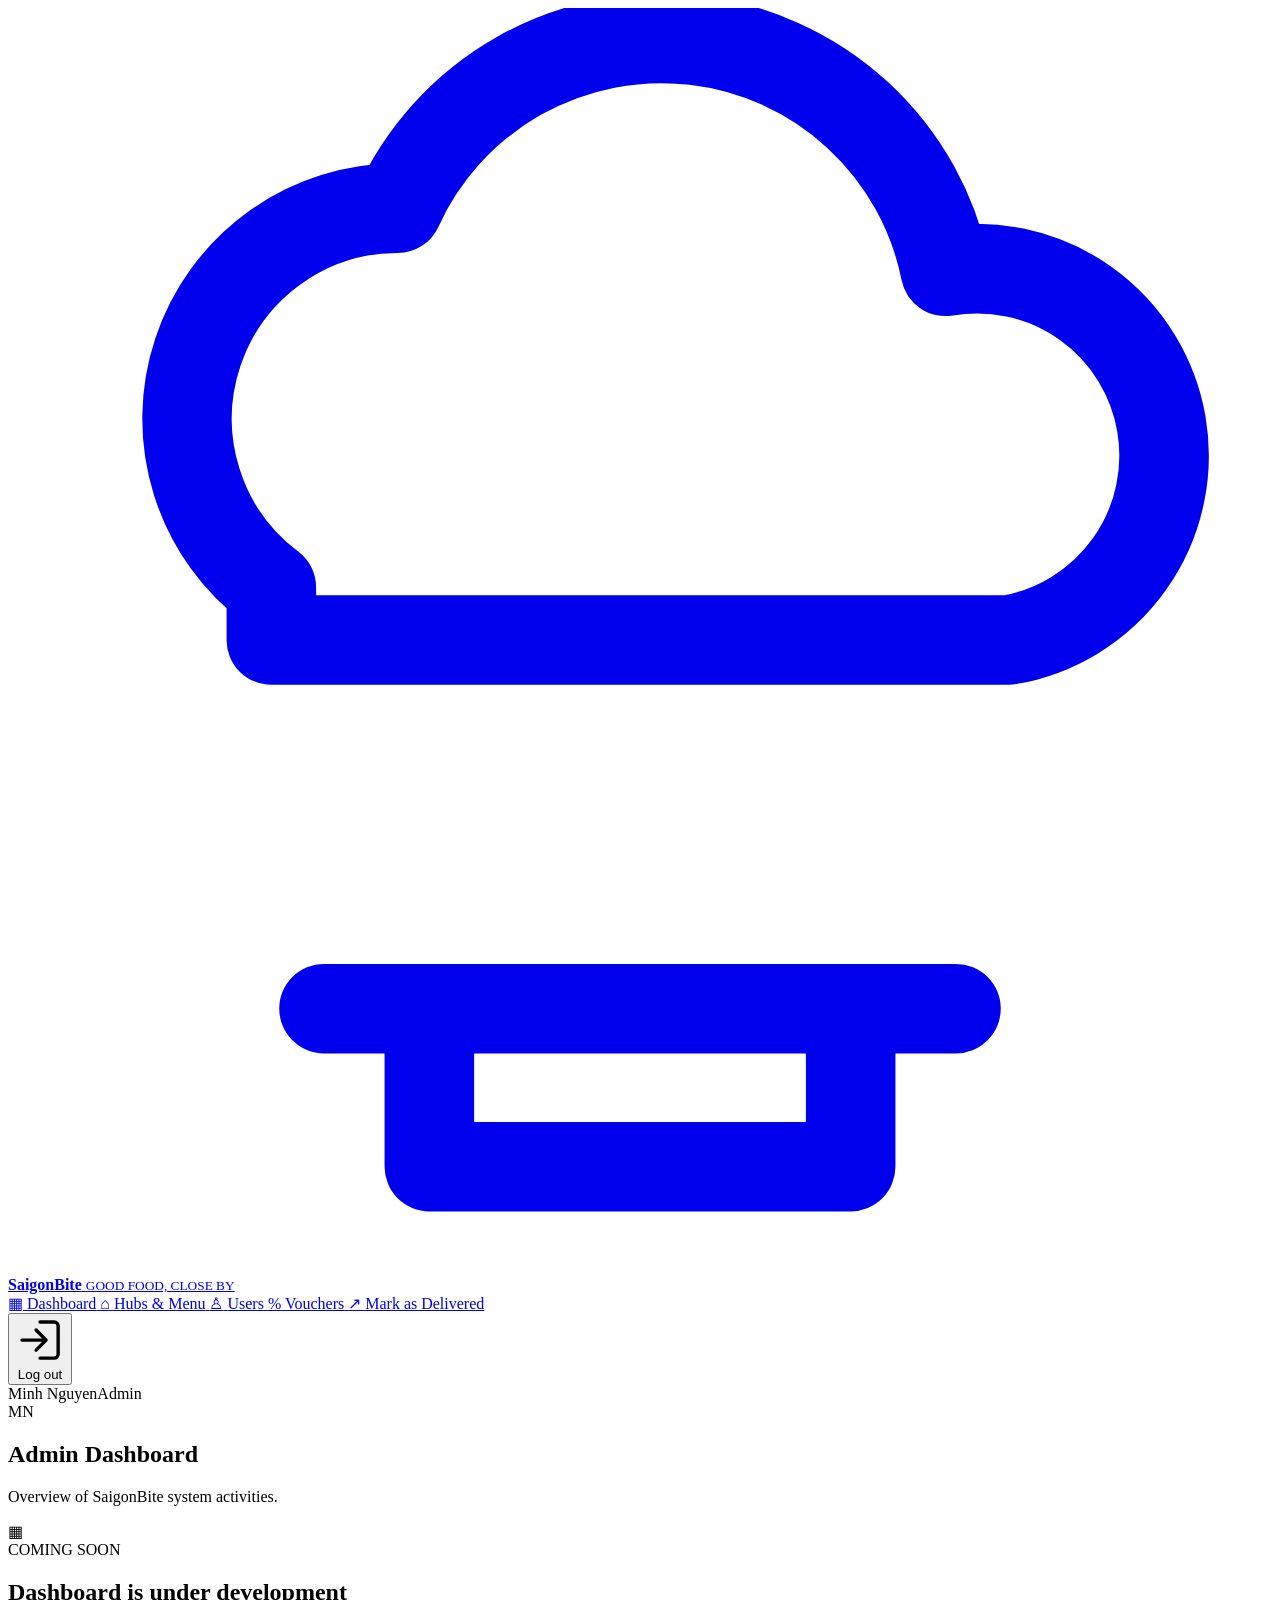
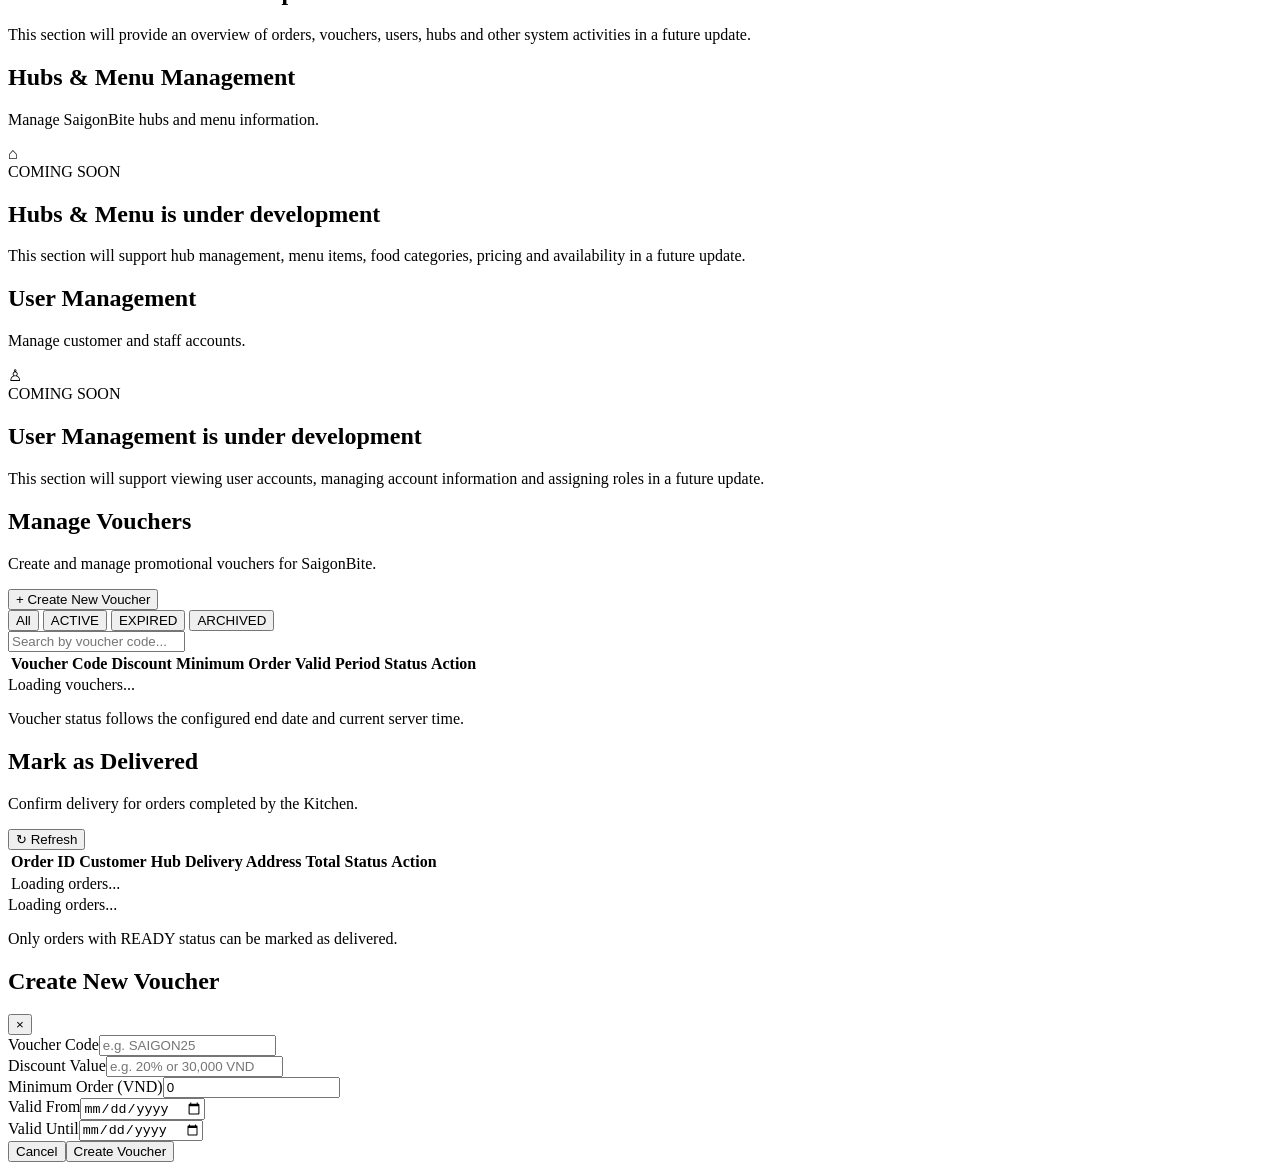
==== commit c36b8b9d: "fix frontend" ====
--- a/frontend/admin/index.html
+++ b/frontend/admin/index.html
@@ -2,180 +2,245 @@
 <html lang="en">
 
 <head>
-  <meta charset="UTF-8">
-  <meta name="viewport" content="width=device-width, initial-scale=1.0">
-  <meta name="theme-color" content="#173d32">
-  <title>SaigonBite | Manage Vouchers</title>
-  <link rel="preconnect" href="https://fonts.googleapis.com">
-  <link rel="preconnect" href="https://fonts.gstatic.com" crossorigin>
-  <link href="https://fonts.googleapis.com/css2?family=Inter:wght@400;500;600;700&display=swap" rel="stylesheet">
-  <link rel="stylesheet" href="/admin/style.css">
+    <meta charset="UTF-8">
+    <meta name="viewport" content="width=device-width, initial-scale=1.0">
+    <meta name="theme-color" content="#173d32">
+    <title>SaigonBite | Manage Vouchers</title>
+    <link rel="preconnect" href="https://fonts.googleapis.com">
+    <link rel="preconnect" href="https://fonts.gstatic.com" crossorigin>
+    <link href="https://fonts.googleapis.com/css2?family=Inter:wght@400;500;600;700&display=swap" rel="stylesheet">
+    <link rel="stylesheet" href="/admin/style.css">
 </head>
 
 <body>
-  <div class="portal-layout">
-
-    <aside class="sidebar">
-      <a class="brand" href="#vouchers" aria-label="SaigonBite Admin">
-        <span class="brand-mark">
-          <svg viewBox="0 0 24 24" fill="none" stroke="currentColor" stroke-width="1.7" stroke-linecap="round"
-            stroke-linejoin="round">
-            <path d="M6 19h12M8 19v3h8v-3M5 11a4 4 0 0 1 2.4-7.2A5.5 5.5 0 0 1 17.8 5 3.5 3.5 0 0 1 19 12H5z" />
-          </svg>
-        </span>
-        <strong>SaigonBite</strong>
-        <small>GOOD FOOD, CLOSE BY</small>
-      </a>
-
-      <nav class="side-nav" aria-label="Admin navigation">
-        <a href="#vouchers" class="nav-item active" data-nav="vouchers">
-          <svg viewBox="0 0 24 24" fill="none" stroke="currentColor" stroke-width="1.7" stroke-linecap="round"
-            stroke-linejoin="round">
-            <path d="M4 6h16v4a2 2 0 0 0 0 4v4H4v-4a2 2 0 0 0 0-4zM12 7v2m0 3v2m0 3v1" />
-          </svg>
-          <span>Vouchers</span>
-        </a>
-
-        <a href="#deliveries" class="nav-item" data-nav="deliveries">
-          <svg viewBox="0 0 24 24" fill="none" stroke="currentColor" stroke-width="1.7" stroke-linecap="round"
-            stroke-linejoin="round">
-            <path d="M3 7h11v11H3zM14 11h4l3 3v4h-7z" />
-            <circle cx="7.5" cy="19" r="1.5" />
-            <circle cx="17.5" cy="19" r="1.5" />
-          </svg>
-          <span>Mark as Delivered</span>
-        </a>
-      </nav>
-
-      <div class="sidebar-bottom">
-        <button class="side-nav-logout" id="logoutButton" type="button">
-          <svg viewBox="0 0 24 24" fill="none" stroke="currentColor" stroke-width="1.7" stroke-linecap="round"
-            stroke-linejoin="round">
-            <path d="M10 17l5-5-5-5m5 5H3m9-9h7a2 2 0 0 1 2 2v14a2 2 0 0 1-2 2h-7" />
-          </svg>
-          <span>Log out</span>
-        </button>
-      </div>
-    </aside>
-
-    <main class="main-area">
-      <header class="user-header">
-        <div class="user-info"><span class="user-name">Minh Nguyen</span><span class="user-role">Admin</span></div>
-        <div class="user-avatar" aria-hidden="true">MN</div>
-      </header>
-      <section class="page-section" id="vouchersPage">
-        <div class="page-heading-row">
-          <div>
-            <h1>Manage Vouchers</h1>
-            <p>Create and manage promotional vouchers for SaigonBite.</p>
-          </div>
-          <button class="primary-button" id="openCreateModalButton" type="button">+ Create New Voucher</button>
+    <div class="portal-layout">
+
+        <aside class="sidebar">
+            <a class="brand" href="#vouchers" aria-label="SaigonBite Admin">
+                <span class="brand-mark">
+                    <svg viewBox="0 0 24 24" fill="none" stroke="currentColor" stroke-width="1.7" stroke-linecap="round"
+                        stroke-linejoin="round">
+                        <path
+                            d="M6 19h12M8 19v3h8v-3M5 11a4 4 0 0 1 2.4-7.2A5.5 5.5 0 0 1 17.8 5 3.5 3.5 0 0 1 19 12H5z" />
+                    </svg>
+                </span>
+                <strong>SaigonBite</strong>
+                <small>GOOD FOOD, CLOSE BY</small>
+            </a>
+
+            <nav class="side-nav" aria-label="Admin navigation">
+                <a href="#dashboard" class="nav-item" data-nav="dashboard">
+                    <span class="nav-icon">▦</span>
+                    <span>Dashboard</span>
+                </a>
+
+                <a href="#hubs-menu" class="nav-item" data-nav="hubs-menu">
+                    <span class="nav-icon">⌂</span>
+                    <span>Hubs &amp; Menu</span>
+                </a>
+
+                <a href="#users" class="nav-item" data-nav="users">
+                    <span class="nav-icon">♙</span>
+                    <span>Users</span>
+                </a>
+
+                <a href="#vouchers" class="nav-item active" data-nav="vouchers">
+                    <span class="nav-icon">%</span>
+                    <span>Vouchers</span>
+                </a>
+
+                <a href="#deliveries" class="nav-item" data-nav="deliveries">
+                    <span class="nav-icon">↗</span>
+                    <span>Mark as Delivered</span>
+                </a>
+            </nav>
+
+            <div class="sidebar-bottom">
+                <button class="side-nav-logout" id="logoutButton" type="button">
+                    <svg viewBox="0 0 24 24" fill="none" stroke="currentColor" stroke-width="1.7" stroke-linecap="round"
+                        stroke-linejoin="round">
+                        <path d="M10 17l5-5-5-5m5 5H3m9-9h7a2 2 0 0 1 2 2v14a2 2 0 0 1-2 2h-7" />
+                    </svg>
+                    <span>Log out</span>
+                </button>
+            </div>
+        </aside>
+
+        <main class="main-area">
+            <header class="user-header">
+                <div class="user-info"><span class="user-name">Minh Nguyen</span><span class="user-role">Admin</span>
+                </div>
+                <div class="user-avatar" aria-hidden="true">MN</div>
+            </header>
+            <!-- Dashboard - Future Development -->
+            <section class="page-section hidden" id="dashboardPage">
+                <div class="page-heading">
+                    <h1>Admin Dashboard</h1>
+                    <p>Overview of SaigonBite system activities.</p>
+                </div>
+
+                <div class="coming-soon-card">
+                    <div class="coming-soon-icon">▦</div>
+                    <span class="coming-soon-badge">COMING SOON</span>
+                    <h2>Dashboard is under development</h2>
+                    <p>
+                        This section will provide an overview of orders, vouchers,
+                        users, hubs and other system activities in a future update.
+                    </p>
+                </div>
+            </section>
+
+            <!-- Hubs & Menu - Future Development -->
+            <section class="page-section hidden" id="hubsMenuPage">
+                <div class="page-heading">
+                    <h1>Hubs &amp; Menu Management</h1>
+                    <p>Manage SaigonBite hubs and menu information.</p>
+                </div>
+
+                <div class="coming-soon-card">
+                    <div class="coming-soon-icon">⌂</div>
+                    <span class="coming-soon-badge">COMING SOON</span>
+                    <h2>Hubs &amp; Menu is under development</h2>
+                    <p>
+                        This section will support hub management, menu items,
+                        food categories, pricing and availability in a future update.
+                    </p>
+                </div>
+            </section>
+
+            <!-- Users - Future Development -->
+            <section class="page-section hidden" id="usersPage">
+                <div class="page-heading">
+                    <h1>User Management</h1>
+                    <p>Manage customer and staff accounts.</p>
+                </div>
+
+                <div class="coming-soon-card">
+                    <div class="coming-soon-icon">♙</div>
+                    <span class="coming-soon-badge">COMING SOON</span>
+                    <h2>User Management is under development</h2>
+                    <p>
+                        This section will support viewing user accounts,
+                        managing account information and assigning roles
+                        in a future update.
+                    </p>
+                </div>
+            </section>
+            <section class="page-section" id="vouchersPage">
+                <div class="page-heading-row">
+                    <div>
+                        <h1>Manage Vouchers</h1>
+                        <p>Create and manage promotional vouchers for SaigonBite.</p>
+                    </div>
+                    <button class="primary-button" id="openCreateModalButton" type="button">+ Create New
+                        Voucher</button>
+                </div>
+                <div class="filter-toolbar">
+                    <div class="status-tabs" id="statusTabs">
+                        <button type="button" class="tab-pill active" data-status="ALL">All</button>
+                        <button type="button" class="tab-pill" data-status="ACTIVE">ACTIVE</button>
+                        <button type="button" class="tab-pill" data-status="EXPIRED">EXPIRED</button>
+                        <button type="button" class="tab-pill" data-status="ARCHIVED">ARCHIVED</button>
+                    </div>
+                    <div class="search-box"><input type="search" id="voucherSearchInput"
+                            placeholder="Search by voucher code...">
+                    </div>
+                </div>
+                <div class="table-card">
+                    <div class="table-responsive">
+                        <table class="data-table">
+                            <thead>
+                                <tr>
+                                    <th>Voucher Code</th>
+                                    <th>Discount</th>
+                                    <th>Minimum Order</th>
+                                    <th>Valid Period</th>
+                                    <th>Status</th>
+                                    <th>Action</th>
+                                </tr>
+                            </thead>
+                            <tbody id="voucherTableBody"></tbody>
+                        </table>
+                    </div>
+                    <div class="table-footer"><span id="voucherCountSummary">Loading vouchers...</span></div>
+                </div>
+                <p class="timezone-note">Voucher status follows the configured end date and current server time.</p>
+            </section>
+            <section class="page-section hidden" id="deliveriesPage">
+                <div class="page-heading-row">
+                    <div>
+                        <h1>Mark as Delivered</h1>
+                        <p>Confirm delivery for orders completed by the Kitchen.</p>
+                    </div>
+                    <button class="secondary-button" id="refreshReadyOrdersButton" type="button">
+                        ↻ Refresh
+                    </button>
+                </div>
+
+                <div class="table-card">
+                    <div class="table-responsive">
+                        <table class="data-table">
+                            <thead>
+                                <tr>
+                                    <th>Order ID</th>
+                                    <th>Customer</th>
+                                    <th>Hub</th>
+                                    <th>Delivery Address</th>
+                                    <th>Total</th>
+                                    <th>Status</th>
+                                    <th>Action</th>
+                                </tr>
+                            </thead>
+                            <tbody id="readyOrdersTableBody">
+                                <tr>
+                                    <td colspan="7" class="empty-table-message">Loading orders...</td>
+                                </tr>
+                            </tbody>
+                        </table>
+                    </div>
+                    <div class="table-footer">
+                        <span id="readyOrdersCount">Loading orders...</span>
+                    </div>
+                </div>
+
+                <p class="timezone-note">
+                    Only orders with READY status can be marked as delivered.
+                </p>
+            </section>
+        </main>
+    </div>
+
+    <div class="modal-backdrop hidden" id="createVoucherModal">
+        <div class="modal-card" role="dialog" aria-modal="true" aria-labelledby="modalTitle">
+            <div class="modal-header">
+                <h2 id="modalTitle">Create New Voucher</h2><button type="button" class="modal-close"
+                    id="closeModalButton" aria-label="Close">×</button>
+            </div>
+            <form id="createVoucherForm" class="modal-form">
+                <input type="hidden" id="editingVoucherId">
+                <div class="form-grid-2">
+                    <div class="form-field"><label for="newCode">Voucher Code</label><input type="text" id="newCode"
+                            maxlength="32" required placeholder="e.g. SAIGON25"></div>
+                    <div class="form-field"><label for="newDiscount">Discount Value</label><input type="text"
+                            id="newDiscount" required placeholder="e.g. 20% or 30,000 VND"></div>
+                </div>
+                <div class="form-grid-2">
+                    <div class="form-field"><label for="newMinOrder">Minimum Order (VND)</label><input type="number"
+                            id="newMinOrder" min="0" step="1000" value="0" required></div>
+                    <div class="form-field"><label for="newStartDate">Valid From</label><input type="date"
+                            id="newStartDate" required></div>
+                </div>
+                <div class="form-grid-2">
+                    <div class="form-field"><label for="newEndDate">Valid Until</label><input type="date"
+                            id="newEndDate" required></div>
+                </div>
+                <div class="modal-actions"><button type="button" class="secondary-button"
+                        id="cancelModalButton">Cancel</button><button type="submit" class="primary-button"
+                        id="saveVoucherButton">Create Voucher</button></div>
+            </form>
         </div>
-        <div class="filter-toolbar">
-          <div class="status-tabs" id="statusTabs">
-            <button type="button" class="tab-pill active" data-status="ALL">All</button>
-            <button type="button" class="tab-pill" data-status="ACTIVE">ACTIVE</button>
-            <button type="button" class="tab-pill" data-status="EXPIRED">EXPIRED</button>
-            <button type="button" class="tab-pill" data-status="ARCHIVED">ARCHIVED</button>
-          </div>
-          <div class="search-box"><input type="search" id="voucherSearchInput" placeholder="Search by voucher code...">
-          </div>
-        </div>
-        <div class="table-card">
-          <div class="table-responsive">
-            <table class="data-table">
-              <thead>
-                <tr>
-                  <th>Voucher Code</th>
-                  <th>Discount</th>
-                  <th>Minimum Order</th>
-                  <th>Valid Period</th>
-                  <th>Status</th>
-                  <th>Action</th>
-                </tr>
-              </thead>
-              <tbody id="voucherTableBody"></tbody>
-            </table>
-          </div>
-          <div class="table-footer"><span id="voucherCountSummary">Loading vouchers...</span></div>
-        </div>
-        <p class="timezone-note">Voucher status follows the configured end date and current server time.</p>
-      </section>
-      <section class="page-section hidden" id="deliveriesPage">
-        <div class="page-heading-row">
-          <div>
-            <h1>Mark as Delivered</h1>
-            <p>Confirm delivery for orders completed by the Kitchen.</p>
-          </div>
-          <button class="secondary-button" id="refreshReadyOrdersButton" type="button">
-            ↻ Refresh
-          </button>
-        </div>
-
-        <div class="table-card">
-          <div class="table-responsive">
-            <table class="data-table">
-              <thead>
-                <tr>
-                  <th>Order ID</th>
-                  <th>Customer</th>
-                  <th>Hub</th>
-                  <th>Delivery Address</th>
-                  <th>Total</th>
-                  <th>Status</th>
-                  <th>Action</th>
-                </tr>
-              </thead>
-              <tbody id="readyOrdersTableBody">
-                <tr>
-                  <td colspan="7" class="empty-table-message">Loading orders...</td>
-                </tr>
-              </tbody>
-            </table>
-          </div>
-          <div class="table-footer">
-            <span id="readyOrdersCount">Loading orders...</span>
-          </div>
-        </div>
-
-        <p class="timezone-note">
-          Only orders with READY status can be marked as delivered.
-        </p>
-      </section>
-    </main>
-  </div>
-
-  <div class="modal-backdrop hidden" id="createVoucherModal">
-    <div class="modal-card" role="dialog" aria-modal="true" aria-labelledby="modalTitle">
-      <div class="modal-header">
-        <h2 id="modalTitle">Create New Voucher</h2><button type="button" class="modal-close" id="closeModalButton"
-          aria-label="Close">×</button>
-      </div>
-      <form id="createVoucherForm" class="modal-form">
-        <input type="hidden" id="editingVoucherId">
-        <div class="form-grid-2">
-          <div class="form-field"><label for="newCode">Voucher Code</label><input type="text" id="newCode"
-              maxlength="32" required placeholder="e.g. SAIGON25"></div>
-          <div class="form-field"><label for="newDiscount">Discount Value</label><input type="text" id="newDiscount"
-              required placeholder="e.g. 20% or 30,000 VND"></div>
-        </div>
-        <div class="form-grid-2">
-          <div class="form-field"><label for="newMinOrder">Minimum Order (VND)</label><input type="number"
-              id="newMinOrder" min="0" step="1000" value="0" required></div>
-          <div class="form-field"><label for="newStartDate">Valid From</label><input type="date" id="newStartDate"
-              required></div>
-        </div>
-        <div class="form-grid-2">
-          <div class="form-field"><label for="newEndDate">Valid Until</label><input type="date" id="newEndDate"
-              required></div>
-        </div>
-        <div class="modal-actions"><button type="button" class="secondary-button"
-            id="cancelModalButton">Cancel</button><button type="submit" class="primary-button"
-            id="saveVoucherButton">Create Voucher</button></div>
-      </form>
     </div>
-  </div>
-  <script src="/admin/app.js"></script>
+    <script src="/admin/app.js"></script>
 </body>
 
 </html>
